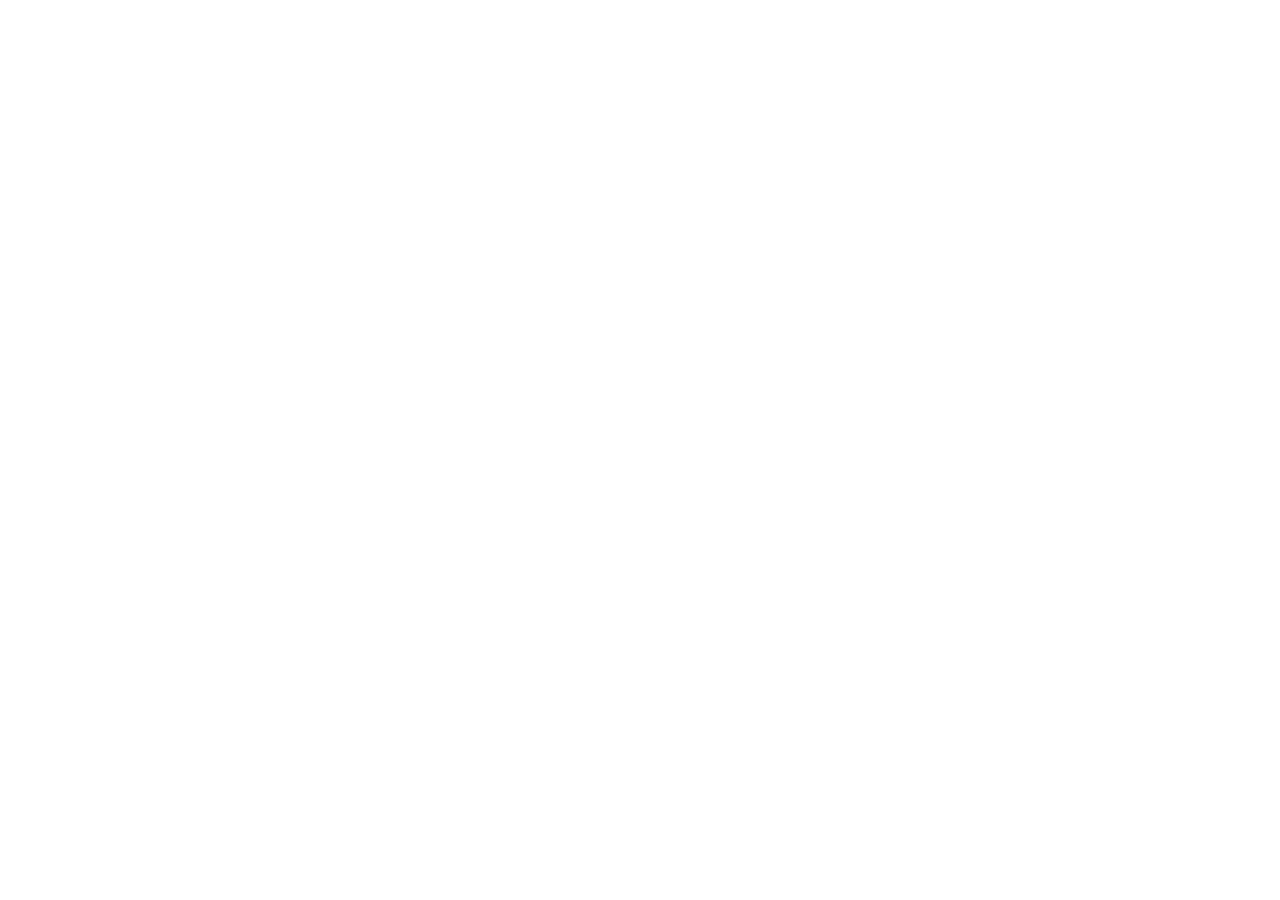
==== personal-projects/courseware-copy/index.html @ e26eae33 "Upload New Project Folder" ====
<!DOCTYPE html>
<html lang="en">
<head>
    <meta charset="UTF-8">
    <meta name="viewport" content="width=device-width, initial-scale=1.0">
    <title>Courseware Copy</title>
</head>
<body>
    
</body>
</html>
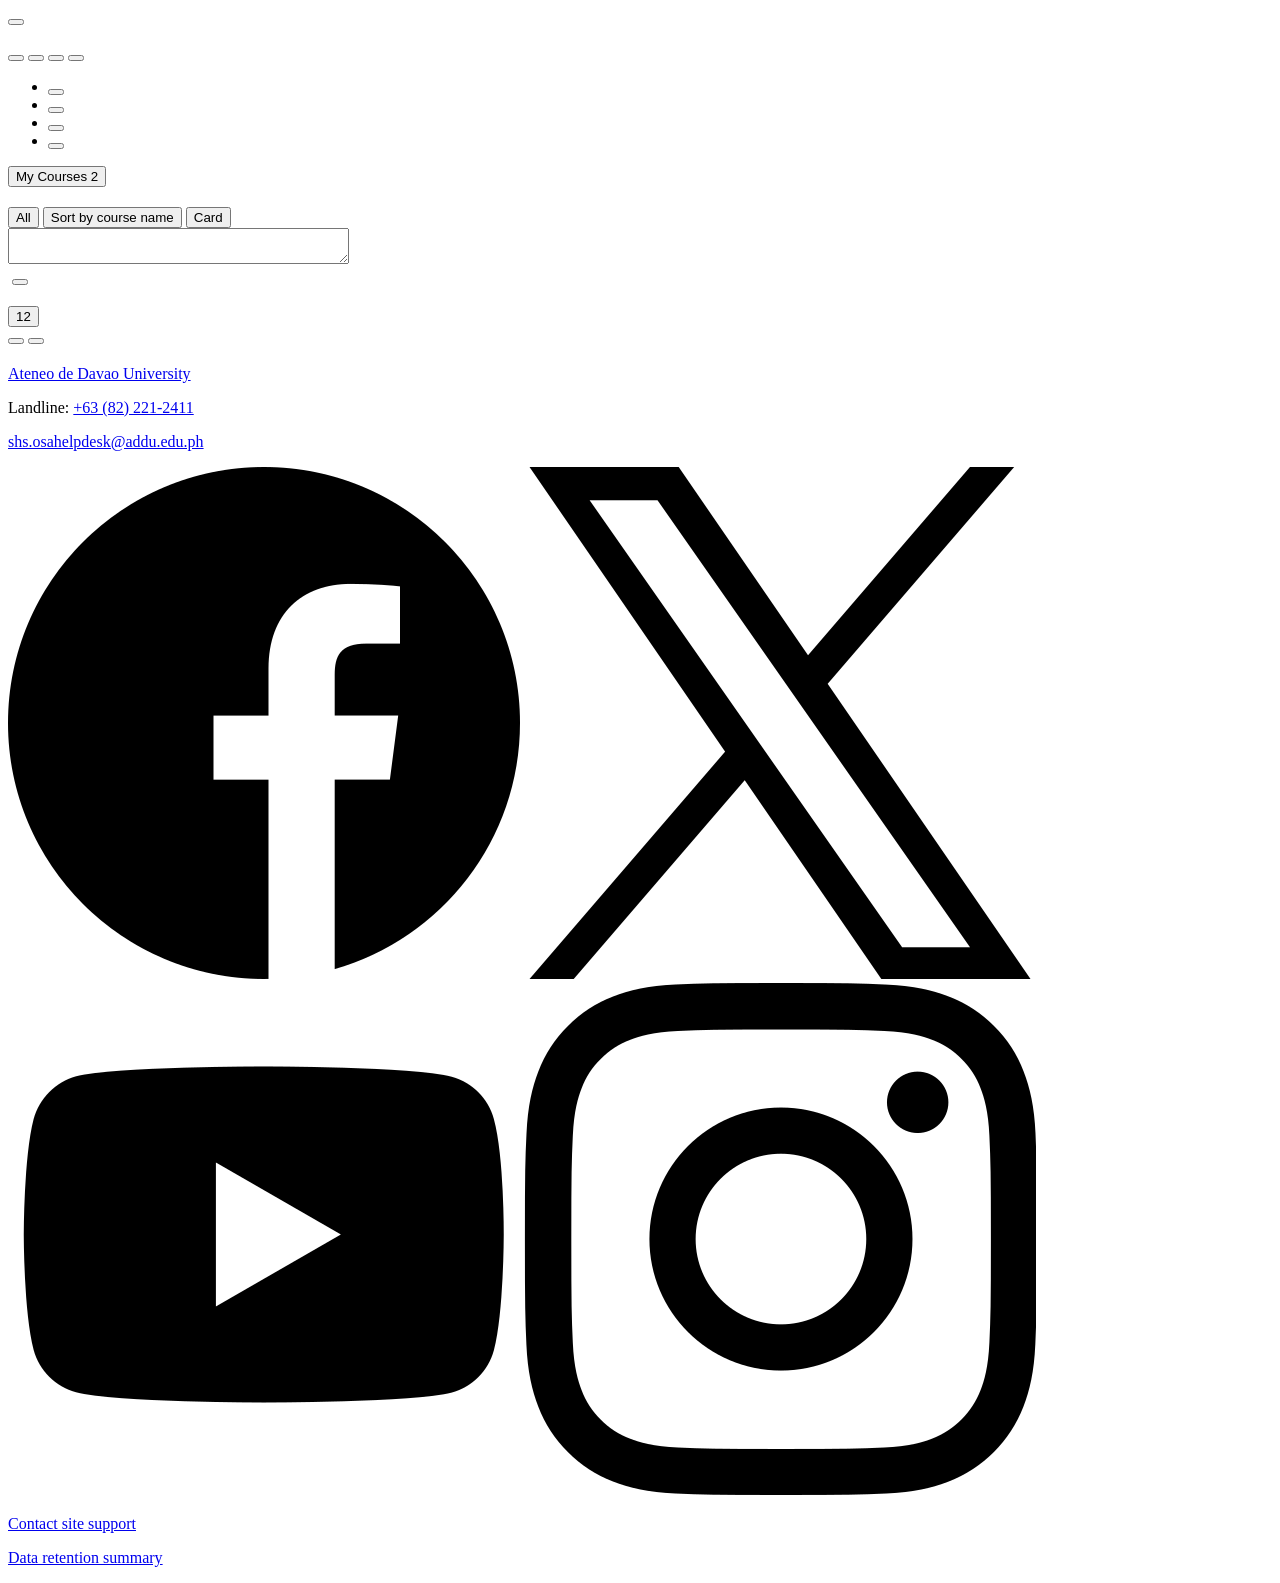
==== commit cc06471f: "Updated Courseware Project Copy" ====
--- a/personal-projects/courseware-copy/index.html
+++ b/personal-projects/courseware-copy/index.html
@@ -4,8 +4,150 @@
     <meta charset="UTF-8">
     <meta name="viewport" content="width=device-width, initial-scale=1.0">
     <title>Courseware Copy</title>
+    <link rel="stylesheet" href="styles.css" />
+    <link rel='stylesheet' href='https://cdn-uicons.flaticon.com/4.0.0/uicons-regular-straight/css/uicons-regular-straight.css'>
+    <link rel='stylesheet' href='https://cdn-uicons.flaticon.com/4.0.0/uicons-regular-rounded/css/uicons-regular-rounded.css'>
+    <link rel='stylesheet' href='https://cdn-uicons.flaticon.com/4.0.0/uicons-thin-straight/css/uicons-thin-straight.css'>
 </head>
 <body>
-    
+    <header>
+        <nav>
+            <section class="nav-left-side">
+                <div>
+                    <button id="sideBarToggle"><i class="fi fi-rr-sidebar"></i></button>
+                </div>
+                <div>
+                    <a href=""><img src="" alt=""></a>
+                </div>
+            </section>
+            <section class="nav-right-side">
+                <div class="nav-bar">
+                    <button class="nav-bar-options" id="themeSwitcherBtn"><i class="fi fi-rr-sun"></i></button>
+                    <button class="nav-bar-options"><i class="fi fi-rs-bell"></i></button>
+                    <button class="nav-bar-options"><i class="fi fi-rr-comments"></i></button>
+                    <button class="nav-bar-options" id="profileBtn"><a href=""></a><i class="fi fi-rr-caret-down"></i></button>
+                </div>
+            </section>
+        </nav>
+    </header>
+    <main>
+
+        <!-- Sidebar -->
+        <aside class="sidebar-left">
+            <div class="sidebar-container">
+                <ul class="sidebar-navigations-list">
+                    <li><button><i class="fi fi-rs-home"></i><a href=""></a></button></li>
+                    <li><button><a href=""></a></button></li>
+                    <li><button><i class="fi fi-rr-calendar-minus"></i><a href=""></a></button></li>
+                    <li><button><i class="fi fi-ts-drawer-empty"></i><a href=""></a></button></li>
+                </ul>
+            </div>
+            <div class="sidebar-container">
+                <button class="courseware-options-toggle"><i></i>My Courses <span id="courseAmt">2</span></button>
+            </div>
+        </aside>
+
+        <!-- Courseware -->
+        <section class="courseware-main">
+            <header>
+                <h2 id="page-title"></h2>
+                <div class="button-container">
+                    <button class="coursewareBtn" type="submit"><i class="fi fi-rr-filter"></i>All<i class="fi fi-rr-caret-down"></i></button>
+                    <button class="coursewareBtn" type="submit"><i class="fi fi-rr-sort-amount-up-alt"></i>Sort by course name<i class="fi fi-rr-caret-down"></i></button>
+                    <button class="coursewareBtn" type="submit"><i class="fi fi-rr-apps"></i>Card<i class="fi fi-rr-caret-down"></i></button>
+                </div>
+                <div id="searchBar-Container">
+                    <i class="fi fi-rr-search"></i>
+                    <textarea name="searchBar" id="searchBar" cols="40" rows="2"></textarea>
+                </div>
+            </header>
+
+            <!-- Courseware Grid -->
+            <div id="courseware-grid">
+                <article class="courseware-grid-item">
+                    <header class="courseware-item-header">
+                        <img src="" alt="">
+                        <button><i class="fi fi-rr-symbol"></i></button>
+                    </header>
+                    <div class="courseware-item-information">
+                        <h2 class="courseware-item-title"><a href=""></a></h2>
+                        <h3 class="courseware-item-category"></h3>
+                    </div>
+                    <footer class="courseware-item-progress">
+                        <i class="fi fi-rr-arrow-trend-up"></i>
+                        <div class="progress-bar-container">
+                            <p class="courseware-progress-num"></p>
+                            <div class="progress-bar"></div>
+                        </div>
+                    </footer>
+                </article>
+            </div>
+            <div class="course-size-container">
+                <button class="courseResizeBtn"><i class="fi fi-rr-eye"></i><span class="courseAmt">12</span><i class="fi fi-rr-caret-down"></i></button>
+            </div>
+        </section>
+
+        <!-- Block Drawer -->
+        <aside class="sidebar-right">
+            <button id="blockDrawerToggle"><i class="fi fi-rr-sidebar-flip"></i></button>
+            <button id="closeBarBtn"><span></span></button>
+            <div class="block-drawer-container">
+                <h2></h2>
+                <article>
+                    <figure>
+                        <figcaption></figcaption>
+                    </figure>
+                    <div>
+                        <h3 class="item-title"></h3>
+                        <p class="item-description"></p>
+                    </div>
+                </article>
+                <article>
+                    <figure>
+                        <figcaption></figcaption>
+                    </figure>
+                    <div>
+                        <h3 class="item-title"></h3>
+                        <p class="item-description"></p>
+                    </div>
+                </article>
+            </div>
+        </aside>
+
+        <!-- Footer / Contact Details -->
+        <footer>
+            <div class="contact-details=container">
+                <p class="contact-details">
+                    <i class="fi fi-rr-globe"></i>
+                    <a href="https://www.addu.edu.ph/">
+                        Ateneo de Davao University
+                    </a>
+                </p>
+                <p class="contact-links">
+                    <i class="fi fi-rr-mobile-button"></i>
+                    Landline:
+                    <a href="tel:+63822212411">
+                        +63 (82) 221-2411
+                    </a>
+                </p>
+                <p class="contact-links">
+                    <i class="fi fi-rs-envelope"></i>
+                    <a href="emailto:shs.osahelpdesk@addu.edu.ph">
+                        shs.osahelpdesk@addu.edu.ph
+                    </a>
+                </p>
+            </div>
+            <div class="social-media-icons-container">
+                <a href="" class="social-media-links"><img src="assets/icons/facebook.png" alt="facebook icon"></a>
+                <a href="" class="social-media-links"><img src="assets/icons/twitter.png" alt="twitter icon"></a>
+                <a href="" class="social-media-links"><img src="assets/icons/youtube.png" alt="youtube icon"></a>
+                <a href="" class="social-media-links"><img src="assets/icons/instagram.png" alt="instagram icon"></a>
+            </div>
+            <div class="site-contact-information-container">
+                <p class="site-information"><a href="https://hurtado25.addu.edu.ph/user/contactsitesupport.php">Contact site support</a></p>
+                <p class="site-information"><a href="https://hurtado25.addu.edu.ph/admin/tool/dataprivacy/summary.php">Data retention summary</a></p>
+            </div>
+        </footer>
+    </main>
 </body>
 </html>
